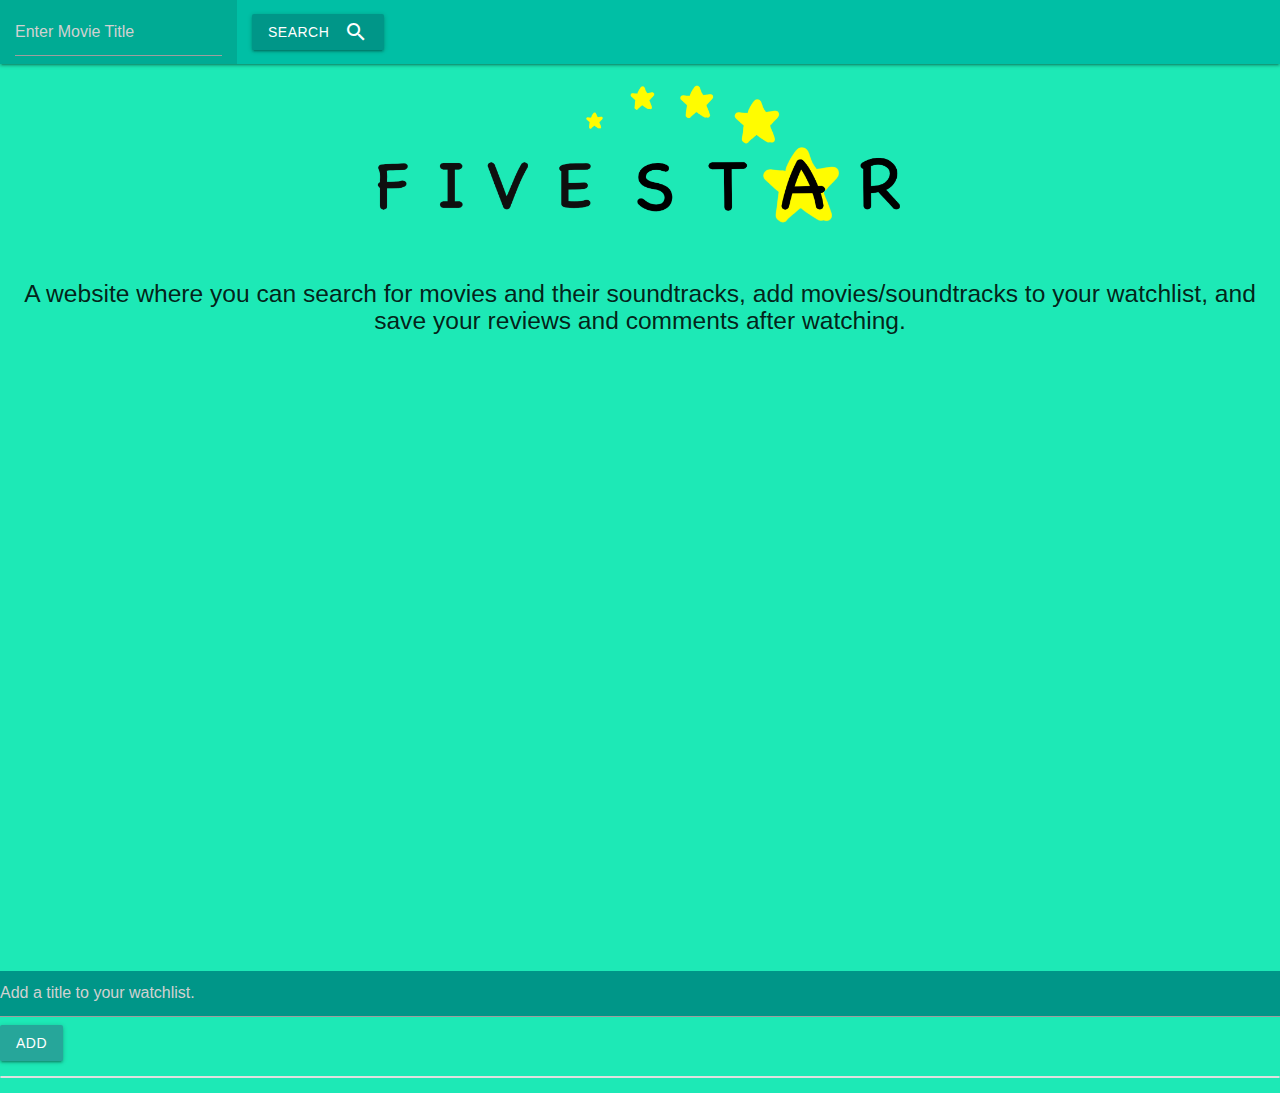
==== index.html @ c6de6014 "Merge branch 'main' of github.com:McKee-T/media-review into tucker" ====
<!DOCTYPE html>
<html lang="en">

<head>
    <meta charset="UTF-8">
    <meta name="viewport" content="width=device-width, initial-scale=1.0">
    <title>FiveStars</title>
    <link rel="stylesheet" href="https://cdnjs.cloudflare.com/ajax/libs/materialize/1.0.0/css/materialize.min.css">
    <link rel="stylesheet" href="./assets/css/style.css" />
    <link href="https://fonts.googleapis.com/icon?family=Material+Icons" rel="stylesheet">
</head>

<body class= "teal accent-3">
    <nav class="teal accent-4">
        <div class="nav-wrapper">
            </a>
            <ul class="left hide-on-med-and-down">
                    <form>
                        <li><a>
                            <input tyle="text" placeholder="Enter Movie Title" id="input">
                        </a></li>
                        <li><a id="searchButton" class="waves-effect waves-light btn teal">search
                            
                            <i class="material-icons right" type="submit" id="searchButton">search</i>
                        </a></li> 
                    </form>
            </ul>
        </div>
    </nav>
    <img class="logo" src="./assets/IMG_0207.PNG">

    <main>

        <div>
            <h5 class="center-align">A website where you can search for movies and their soundtracks, add
                movies/soundtracks to your watchlist, and save your reviews and comments after watching.</h5>
        </div>

        <section class="parent-container">

            <ul class="movieInfo flex-container" id="list">
            </ul>

             <section class="flex-container2">
                <div class="album"></div>
                <div id="results"></div>
                <img class="cover">
            </section>
        </section>
        

        <div class="input-field">
            <input class= "teal" type="text" id="item-input" placeholder="Add a title to your watchlist.">
            <button id="add-item" class="btn">Add</button>

        </div>

        <ul id="watchlist" class="collection"></ul>
    
    </main>

    <script src="https://code.jquery.com/jquery-3.4.1.min.js"></script>
    <script src="./assets/js/main.js"></script>

</body>

</html>
---- assets/css/style.css ----
nav{
  text-align: center;
}

button {
  padding: 10px;
}

body{
  min-height: 100vh;
}

.parent-container{
  margin-left: 23.5%;
  margin-right: 23.5%;
  display: flex;
  justify-content: center;
  display: inline-flex;
  flex-wrap: wrap;
  flex-direction: row;
}

.flex-container2 {
  display: flex;
  margin: 5px;
  padding: 0px;
  justify-content: space-evenly;
  max-width: 1500px;
  max-height: 300px;
}

#results {
  display: flex;
  padding: 0px;
  justify-content: space-evenly;
  max-width: 1000px;
  max-height:600px;
  margin: 2px;
}

.flex-container {
  justify-content: center;
  display: flex;
  margin: 5px;
  flex-wrap: wrap;
}

.album {
  text-align: left;
  margin: 2%;
  display: block;
  width: 30px;
  height:30px;
}

.cover {
  margin: 2%;
  text-align: left;
}

.logo {
  width: auto;
  max-height: 200px;
  display: block;
  margin-left: auto;
  margin-right: auto;
}

.card {
  width: 50%;
  float: left;
}

#list {
  list-style: none;
  width: 350px;
  height: 600px;
}
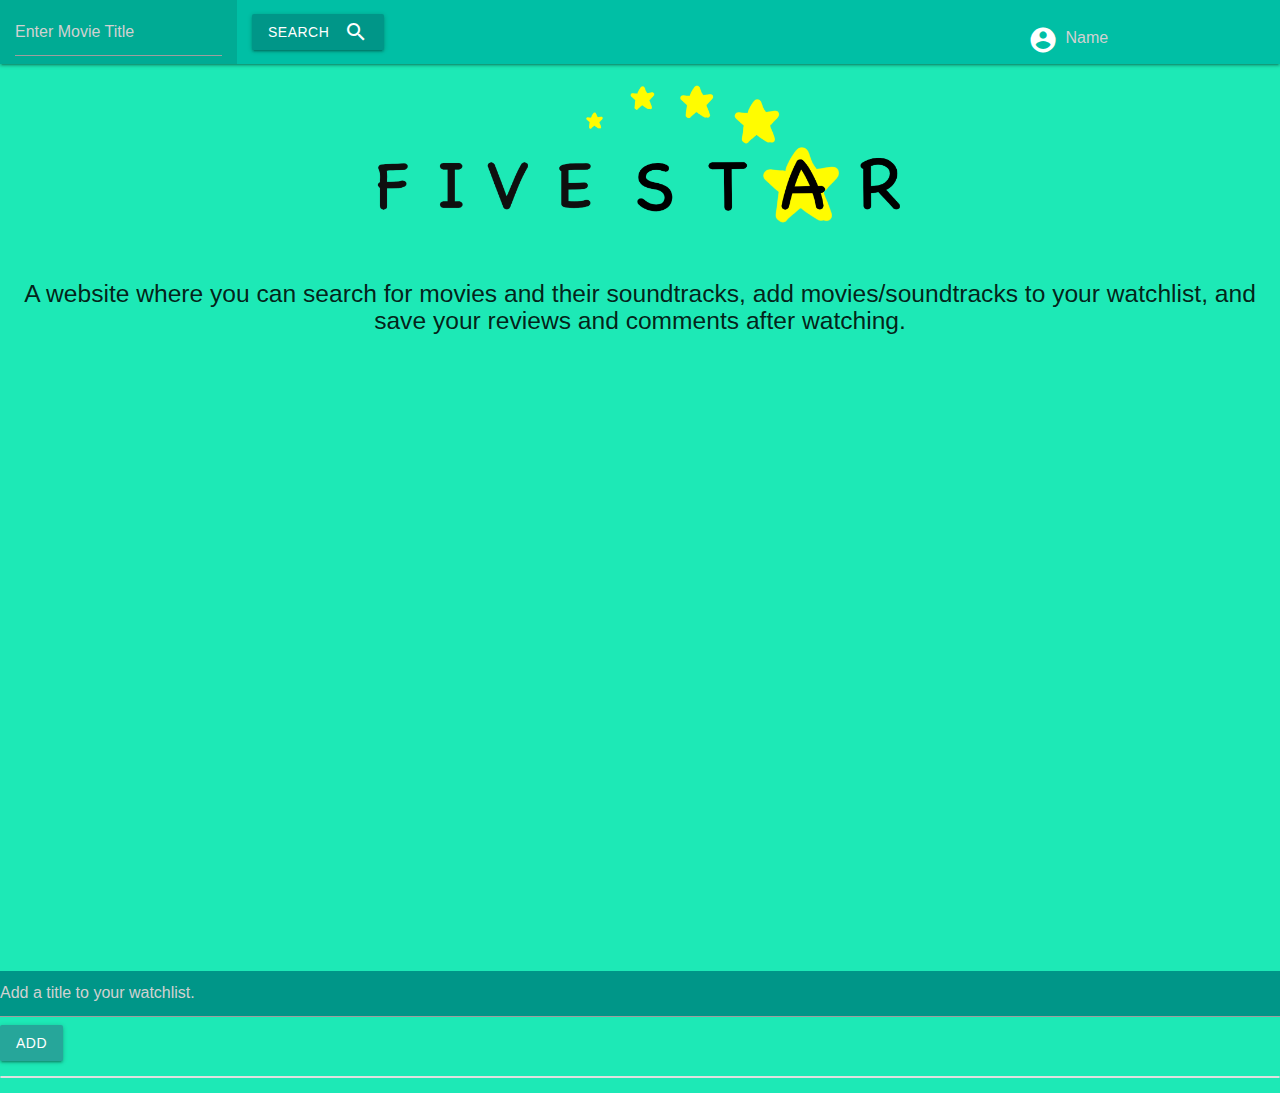
==== commit 54c4c08e: "box styling" ====
--- a/index.html
+++ b/index.html
@@ -13,7 +13,13 @@
 <body class= "teal accent-3">
     <nav class="teal accent-4">
         <div class="nav-wrapper">
+            <a href="#" class="brand-logo right">
+                <div class="input-field col s6">
+                    <i class="material-icons prefix">account_circle</i>
+                    <input id="icon_prefix" type="text" class="validate" placeholder="Name">
+                </div>
             </a>
+
             <ul class="left hide-on-med-and-down">
                     <form>
                         <li><a>
@@ -24,6 +30,7 @@
                             <i class="material-icons right" type="submit" id="searchButton">search</i>
                         </a></li> 
                     </form>
+
             </ul>
         </div>
     </nav>
@@ -46,15 +53,14 @@
                 <div id="results"></div>
                 <img class="cover">
             </section>
+            <br>
         </section>
         
 
         <div class="input-field">
             <input class= "teal" type="text" id="item-input" placeholder="Add a title to your watchlist.">
             <button id="add-item" class="btn">Add</button>
-
         </div>
-
         <ul id="watchlist" class="collection"></ul>
     
     </main>
--- a/assets/css/style.css
+++ b/assets/css/style.css
@@ -7,7 +7,9 @@
 }
 
 body{
+  background: grey;
   min-height: 100vh;
+  background: aquamarine;
 }
 
 .parent-container{
@@ -58,12 +60,21 @@
   text-align: left;
 }
 
+
+body{
+  min-height: 100vh;
+}
+
 .logo {
   width: auto;
   max-height: 200px;
   display: block;
   margin-left: auto;
   margin-right: auto;
+}
+
+.title {
+  color: black;
 }
 
 .card {
@@ -75,6 +86,4 @@
   list-style: none;
   width: 350px;
   height: 600px;
-}
-
-
+}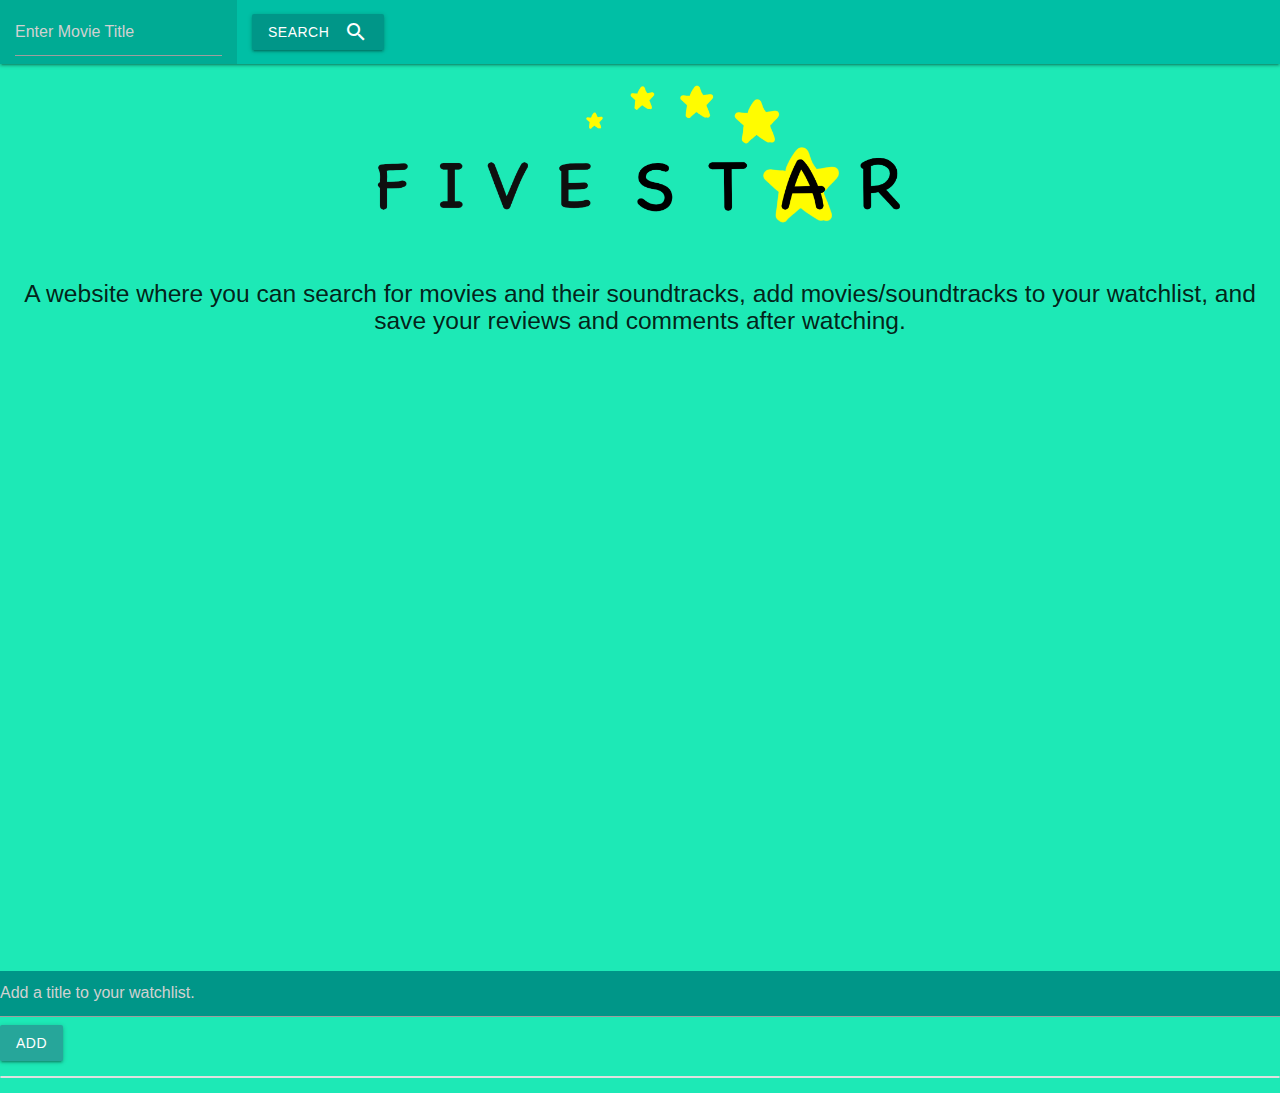
==== commit b14b275e: "Merge branch 'main' of github.com:McKee-T/media-review into hannahp" ====
--- a/index.html
+++ b/index.html
@@ -13,13 +13,7 @@
 <body class= "teal accent-3">
     <nav class="teal accent-4">
         <div class="nav-wrapper">
-            <a href="#" class="brand-logo right">
-                <div class="input-field col s6">
-                    <i class="material-icons prefix">account_circle</i>
-                    <input id="icon_prefix" type="text" class="validate" placeholder="Name">
-                </div>
             </a>
-
             <ul class="left hide-on-med-and-down">
                     <form>
                         <li><a>
@@ -30,7 +24,6 @@
                             <i class="material-icons right" type="submit" id="searchButton">search</i>
                         </a></li> 
                     </form>
-
             </ul>
         </div>
     </nav>
@@ -53,14 +46,15 @@
                 <div id="results"></div>
                 <img class="cover">
             </section>
-            <br>
         </section>
         
 
         <div class="input-field">
             <input class= "teal" type="text" id="item-input" placeholder="Add a title to your watchlist.">
             <button id="add-item" class="btn">Add</button>
+
         </div>
+
         <ul id="watchlist" class="collection"></ul>
     
     </main>
--- a/assets/css/style.css
+++ b/assets/css/style.css
@@ -7,26 +7,25 @@
 }
 
 body{
-  background: grey;
   min-height: 100vh;
-  background: aquamarine;
 }
 
 .parent-container{
-  margin-left: 23.5%;
-  margin-right: 23.5%;
+  margin-left: 5%;
+  margin-right: 5%;
   display: flex;
   justify-content: center;
   display: inline-flex;
   flex-wrap: wrap;
   flex-direction: row;
+  width: 100%;
 }
 
 .flex-container2 {
   display: flex;
   margin: 5px;
   padding: 0px;
-  justify-content: space-evenly;
+  justify-content: center;
   max-width: 1500px;
   max-height: 300px;
 }
@@ -41,7 +40,7 @@
 }
 
 .flex-container {
-  justify-content: center;
+  justify-content: left;
   display: flex;
   margin: 5px;
   flex-wrap: wrap;
@@ -60,21 +59,12 @@
   text-align: left;
 }
 
-
-body{
-  min-height: 100vh;
-}
-
 .logo {
   width: auto;
   max-height: 200px;
   display: block;
   margin-left: auto;
   margin-right: auto;
-}
-
-.title {
-  color: black;
 }
 
 .card {
@@ -84,6 +74,8 @@
 
 #list {
   list-style: none;
-  width: 350px;
+  width: 300px;
   height: 600px;
-}+}
+
+
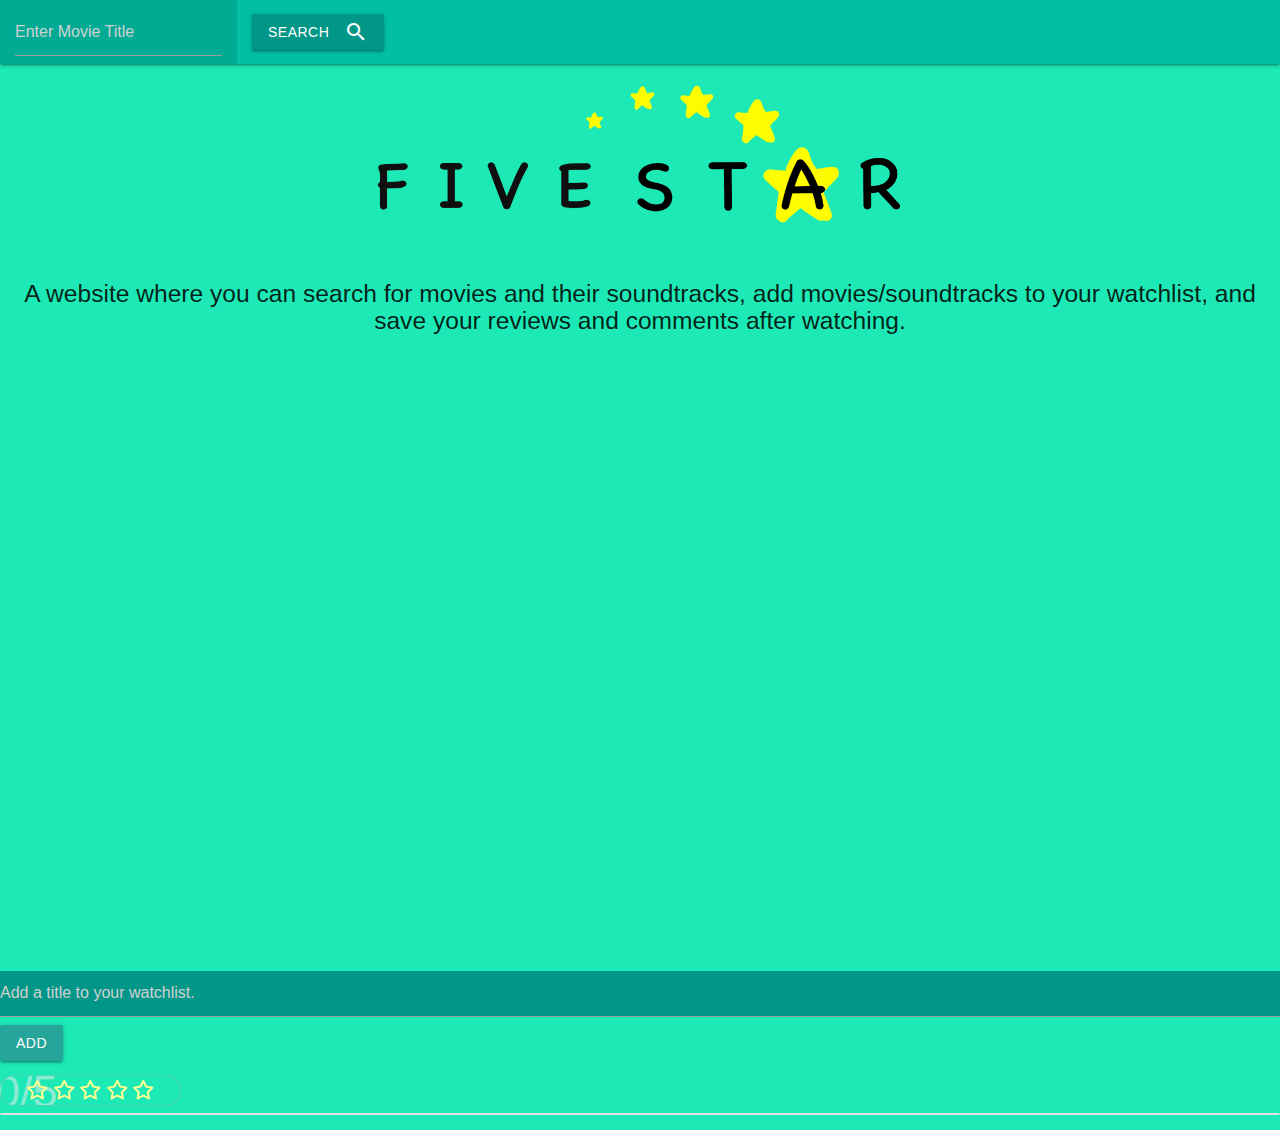
==== commit b499f51a: "star ratings" ====
--- a/index.html
+++ b/index.html
@@ -7,6 +7,7 @@
     <title>FiveStars</title>
     <link rel="stylesheet" href="https://cdnjs.cloudflare.com/ajax/libs/materialize/1.0.0/css/materialize.min.css">
     <link rel="stylesheet" href="./assets/css/style.css" />
+    <link rel="stylesheet" href="https://cdnjs.cloudflare.com/ajax/libs/font-awesome/6.4.2/css/all.min.css">
     <link href="https://fonts.googleapis.com/icon?family=Material+Icons" rel="stylesheet">
 </head>
 
@@ -55,8 +56,18 @@
 
         </div>
 
+<!-- star rating (savannah) -->
+<div class="rating" id="rating">
+    <span class="rating__result"></span> 
+   <i class="rating__star far fa-star"></i>
+   <i class="rating__star far fa-star"></i>
+   <i class="rating__star far fa-star"></i>
+   <i class="rating__star far fa-star"></i>
+   <i class="rating__star far fa-star"></i>
+</div>
+
         <ul id="watchlist" class="collection"></ul>
-    
+
     </main>
 
     <script src="https://code.jquery.com/jquery-3.4.1.min.js"></script>
--- a/assets/css/style.css
+++ b/assets/css/style.css
@@ -11,21 +11,20 @@
 }
 
 .parent-container{
-  margin-left: 5%;
-  margin-right: 5%;
+  margin-left: 23.5%;
+  margin-right: 23.5%;
   display: flex;
   justify-content: center;
   display: inline-flex;
   flex-wrap: wrap;
   flex-direction: row;
-  width: 100%;
 }
 
 .flex-container2 {
   display: flex;
   margin: 5px;
   padding: 0px;
-  justify-content: center;
+  justify-content: space-evenly;
   max-width: 1500px;
   max-height: 300px;
 }
@@ -40,7 +39,7 @@
 }
 
 .flex-container {
-  justify-content: left;
+  justify-content: center;
   display: flex;
   margin: 5px;
   flex-wrap: wrap;
@@ -74,8 +73,44 @@
 
 #list {
   list-style: none;
-  width: 300px;
+  width: 350px;
   height: 600px;
 }
 
+/* star ratings */
 
+.rating {
+  position: relative;
+  width: 180px;
+  background: transparent;
+  display: flex;
+  justify-content: center;
+  align-items: center;
+  gap: .3em;
+  padding: 5px;
+  overflow: hidden;
+  border-radius: 20px;
+  box-shadow: 0 0 2px #b3acac;
+}
+
+.rating__result {
+  position: absolute;
+  top: 0;
+  left: 0;
+  transform: translateY(-10px) translateX(-5px);
+  z-index: -9;
+  font: 3em Arial, Helvetica, sans-serif;
+  color: #ebebeb8e;
+  pointer-events: none;
+}
+
+.rating__star {
+  font-size: 1.3em;
+  cursor: pointer;
+  color: #ffff8d;
+  transition: filter linear .3s;
+}
+
+.rating__star:hover {
+  filter: drop-shadow(1px 1px 4px #ffff00);
+}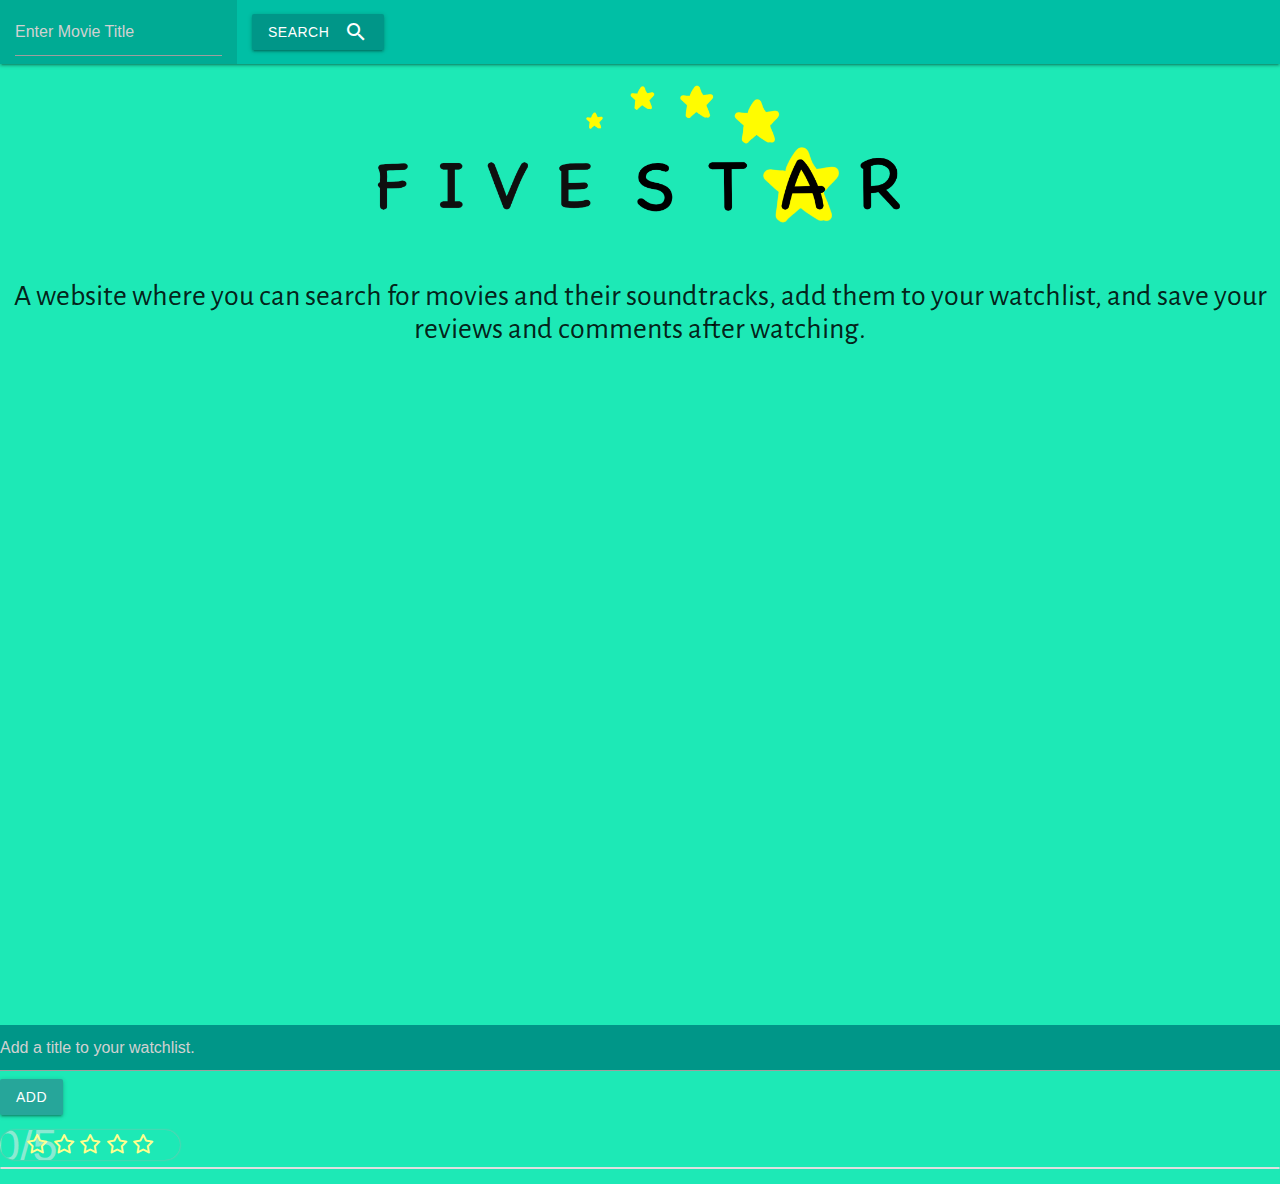
==== commit b5999589: "Merge branch 'main' of github.com:McKee-T/media-review into savannah" ====
--- a/index.html
+++ b/index.html
@@ -8,23 +8,26 @@
     <link rel="stylesheet" href="https://cdnjs.cloudflare.com/ajax/libs/materialize/1.0.0/css/materialize.min.css">
     <link rel="stylesheet" href="./assets/css/style.css" />
     <link rel="stylesheet" href="https://cdnjs.cloudflare.com/ajax/libs/font-awesome/6.4.2/css/all.min.css">
+    <link rel="preconnect" href="https://fonts.googleapis.com">
+    <link rel="preconnect" href="https://fonts.gstatic.com" crossorigin>
+    <link href="https://fonts.googleapis.com/css2?family=Alegreya+Sans&display=swap" rel="stylesheet">
     <link href="https://fonts.googleapis.com/icon?family=Material+Icons" rel="stylesheet">
 </head>
 
-<body class= "teal accent-3">
+<body class="teal accent-3">
     <nav class="teal accent-4">
         <div class="nav-wrapper">
             </a>
             <ul class="left hide-on-med-and-down">
-                    <form>
-                        <li><a>
+                <form>
+                    <li><a>
                             <input tyle="text" placeholder="Enter Movie Title" id="input">
                         </a></li>
-                        <li><a id="searchButton" class="waves-effect waves-light btn teal">search
-                            
+                    <li><a id="searchButton" class="waves-effect waves-light btn teal">search
+
                             <i class="material-icons right" type="submit" id="searchButton">search</i>
-                        </a></li> 
-                    </form>
+                        </a></li>
+                </form>
             </ul>
         </div>
     </nav>
@@ -34,24 +37,27 @@
 
         <div>
             <h5 class="center-align">A website where you can search for movies and their soundtracks, add
-                movies/soundtracks to your watchlist, and save your reviews and comments after watching.</h5>
+                them to your watchlist, and save your reviews and comments after watching.</h5>
         </div>
-
+        <br>
+        <p class="soundtrack-text"></p>
         <section class="parent-container">
 
             <ul class="movieInfo flex-container" id="list">
             </ul>
 
-             <section class="flex-container2">
+            <section class="flex-container2">
                 <div class="album"></div>
                 <div id="results"></div>
                 <img class="cover">
+
             </section>
+
         </section>
-        
+
 
         <div class="input-field">
-            <input class= "teal" type="text" id="item-input" placeholder="Add a title to your watchlist.">
+            <input class="teal" type="text" id="item-input" placeholder="Add a title to your watchlist.">
             <button id="add-item" class="btn">Add</button>
 
         </div>
--- a/assets/css/style.css
+++ b/assets/css/style.css
@@ -10,21 +10,40 @@
   min-height: 100vh;
 }
 
+.center-align {
+  font-family: 'Alegreya Sans', sans-serif;
+  font-size: 30px;
+}
 .parent-container{
-  margin-left: 23.5%;
-  margin-right: 23.5%;
+  margin-left: 5%;
+  margin-right: 5%;
   display: flex;
   justify-content: center;
   display: inline-flex;
   flex-wrap: wrap;
   flex-direction: row;
+  width: 100%;
+}
+
+.flex-container {
+  justify-content: center;
+  display: flex;
+  margin: 5px;
+  flex-wrap: wrap;
+}
+
+.flex-container {
+  justify-content: center;
+  display: flex;
+  margin: 5px;
+  flex-wrap: wrap;
 }
 
 .flex-container2 {
   display: flex;
   margin: 5px;
   padding: 0px;
-  justify-content: space-evenly;
+  justify-content: center;
   max-width: 1500px;
   max-height: 300px;
 }
@@ -39,10 +58,16 @@
 }
 
 .flex-container {
-  justify-content: center;
+  justify-content: left;
   display: flex;
   margin: 5px;
   flex-wrap: wrap;
+}
+
+.soundtrack-text {
+  margin-left: 50%;
+  font-family: 'Alegreya Sans', sans-serif;
+  font-size: 20px;
 }
 
 .album {
@@ -73,8 +98,17 @@
 
 #list {
   list-style: none;
-  width: 350px;
+  width: 300px;
   height: 600px;
+}
+
+#results {
+  display: flex;
+  padding: 0px;
+  justify-content: space-evenly;
+  max-width: 1000px;
+  max-height:600px;
+  margin: 2px;
 }
 
 /* star ratings */
@@ -113,4 +147,5 @@
 
 .rating__star:hover {
   filter: drop-shadow(1px 1px 4px #ffff00);
-}+}
+
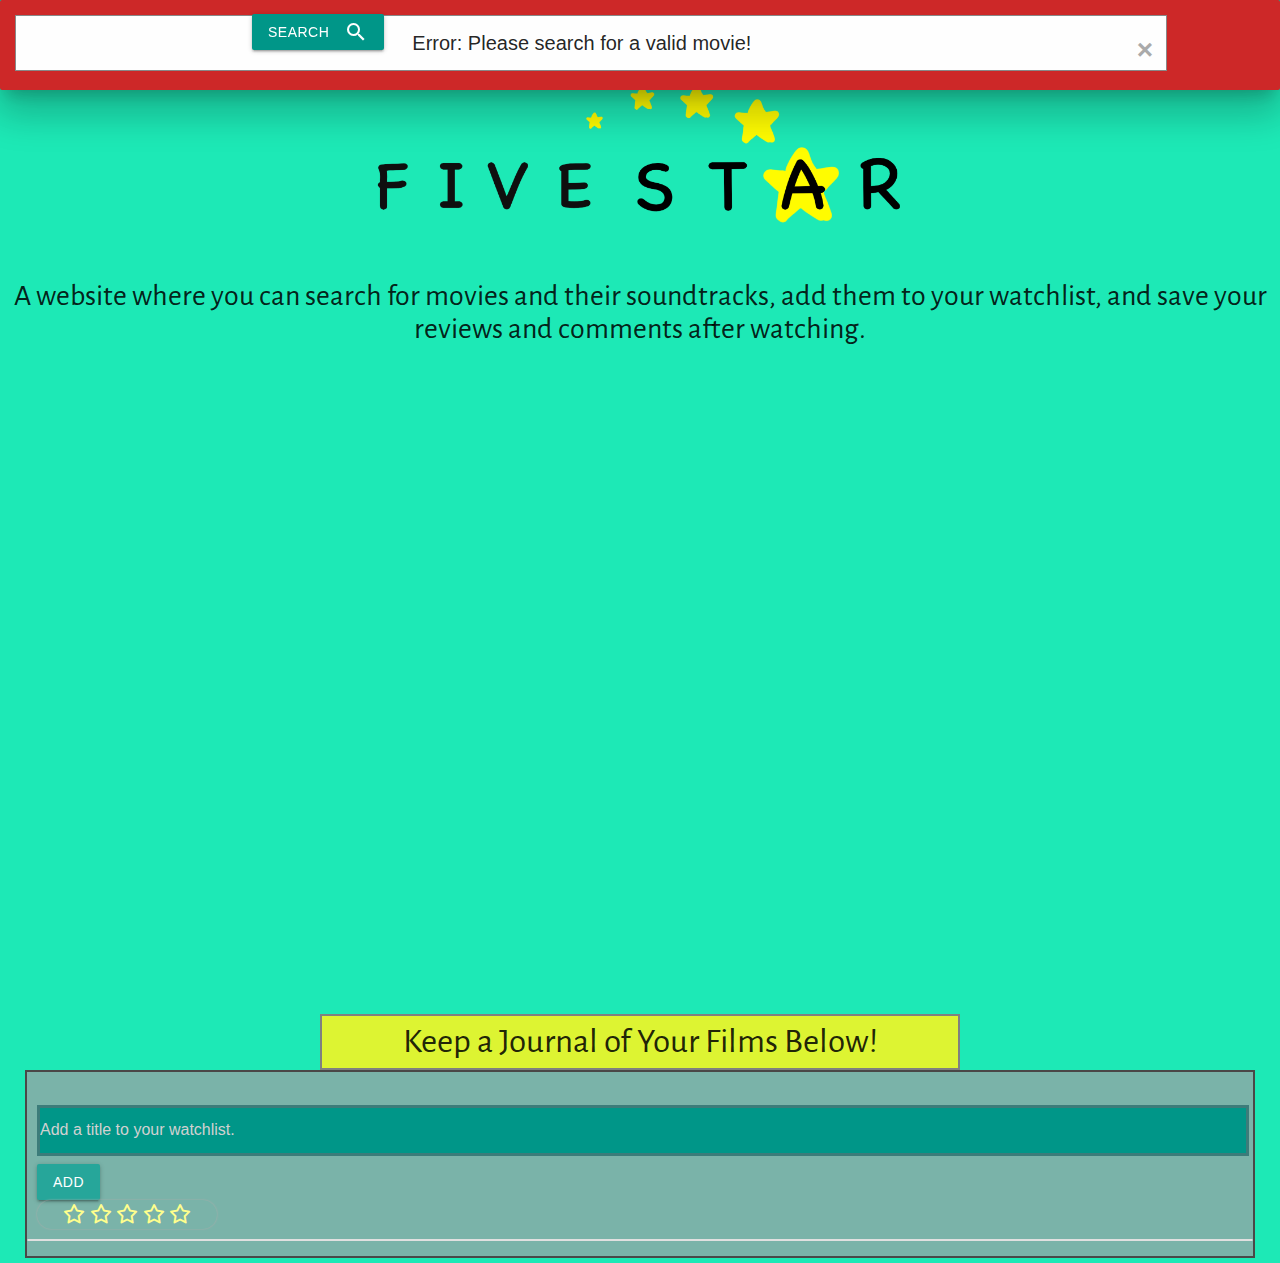
==== commit 9d012385: "fixed text benealt soundtrack" ====
--- a/index.html
+++ b/index.html
@@ -34,13 +34,20 @@
     <img class="logo" src="./assets/IMG_0207.PNG">
 
     <main>
-
+        <!-- Error Modal -->
+        <div id="errorModal" class="modal">
+            <div class="modal-content">
+            <span class="close" id="closeErrorModal">&times;</span>
+            <p id="errorMessage">Error: Please search for a valid movie!</p>
+            </div>
+        </div>
+  
         <div>
             <h5 class="center-align">A website where you can search for movies and their soundtracks, add
                 them to your watchlist, and save your reviews and comments after watching.</h5>
         </div>
         <br>
-        <p class="soundtrack-text"></p>
+        
         <section class="parent-container">
 
             <ul class="movieInfo flex-container" id="list">
@@ -48,31 +55,38 @@
 
             <section class="flex-container2">
                 <div class="album"></div>
+                <img class="cover">
                 <div id="results"></div>
-                <img class="cover">
-
+                <div class="soundtrack-text"></div>
+                <!-- <p ></p> -->
             </section>
-
+          <br>  
         </section>
-
-
+         <p class="journal-text">Keep a Journal of Your Films Below!</p>
+        <div class="input-container">
+        <br>
+        
         <div class="input-field">
             <input class="teal" type="text" id="item-input" placeholder="Add a title to your watchlist.">
+            
             <button id="add-item" class="btn">Add</button>
+        <div class="collection-item">
 
+            <div class="rating" id="rating">
+            <span class="rating__result"></span> 
+            <i class="rating__star far fa-star"></i>
+            <i class="rating__star far fa-star"></i>
+            <i class="rating__star far fa-star"></i>
+            <i class="rating__star far fa-star"></i>
+            <i class="rating__star far fa-star"></i>
+            </div>
         </div>
-
-<!-- star rating (savannah) -->
-<div class="rating" id="rating">
-    <span class="rating__result"></span> 
-   <i class="rating__star far fa-star"></i>
-   <i class="rating__star far fa-star"></i>
-   <i class="rating__star far fa-star"></i>
-   <i class="rating__star far fa-star"></i>
-   <i class="rating__star far fa-star"></i>
-</div>
-
+            
+        </div>
+        
         <ul id="watchlist" class="collection"></ul>
+    </div>
+        
 
     </main>
 
--- a/assets/css/style.css
+++ b/assets/css/style.css
@@ -1,8 +1,11 @@
+/* Element */
 nav{
   text-align: center;
-}
-
-button {
+  margin: 0px;
+  max-width: 100%;
+}
+
+button{
   padding: 10px;
 }
 
@@ -10,67 +13,73 @@
   min-height: 100vh;
 }
 
-.center-align {
+/* Class */
+.center-align{
   font-family: 'Alegreya Sans', sans-serif;
   font-size: 30px;
 }
+
 .parent-container{
-  margin-left: 5%;
-  margin-right: 5%;
-  display: flex;
-  justify-content: center;
-  display: inline-flex;
+  margin-left: 25%;
+  margin-right: 25%;  /*i changed these (left & right) because my laptop monitor is small. Now they are side by side on my small monitor-HP*/
+  display: flex;
+  justify-content: space-evenly; /*did this to make sure in middle of page etc. -HP*/
+  /* display: inline-flex;    I dont think this was doing anything -HP */
   flex-wrap: wrap;
   flex-direction: row;
-  width: 100%;
-}
-
-.flex-container {
+}
+
+.flex-container{
+  justify-content: left; /* //justify-content needs to stay LEFT */
+  display: flex;
+  margin:0px;
+  margin-right: 70px;
+  flex-wrap: wrap;
+  /* box-shadow: 5px 5px 20px black; */
+}
+.journal-text{
+  text-align: center;
+  font-family:'Alegreya Sans', sans-serif;
+  font-size: 35px;
+  border: 2px solid gray;
+  margin-left: 25%;
+  margin-right: 25%;
+  margin-bottom: 0px;
+  background-color: rgb(221, 244, 50);
+}
+
+.flex-container2{
+  display: flex;
+  flex-direction: column; /*HP changed to column for text to be beneath soundtrack image*/
   justify-content: center;
-  display: flex;
-  margin: 5px;
-  flex-wrap: wrap;
-}
-
-.flex-container {
-  justify-content: center;
-  display: flex;
-  margin: 5px;
-  flex-wrap: wrap;
-}
-
-.flex-container2 {
-  display: flex;
-  margin: 5px;
+  align-items: center;
+  /* max-width: 1500px; */
+  max-height: 310px;
   padding: 0px;
-  justify-content: center;
-  max-width: 1500px;
-  max-height: 300px;
-}
-
-#results {
-  display: flex;
-  padding: 0px;
-  justify-content: space-evenly;
-  max-width: 1000px;
-  max-height:600px;
-  margin: 2px;
-}
-
-.flex-container {
-  justify-content: left;
-  display: flex;
-  margin: 5px;
-  flex-wrap: wrap;
-}
-
-.soundtrack-text {
-  margin-left: 50%;
+  /* box-shadow: 5px 5px 15px black; */
+}
+
+.input-field{
+  margin: 10px;
+}
+
+.input-container{
+  margin-left: 25px;
+  margin-right: 25px;
+  margin-top: 0px;
+  margin-bottom: 5px;
+  background-color: rgb(122, 179, 169);
+  border: 2px solid rgb(74, 72, 72);
+  box-shadow: 3px outset gray;
+}
+
+.soundtrack-text{
+  margin-left: 0;/* do not change this*/
   font-family: 'Alegreya Sans', sans-serif;
   font-size: 20px;
 }
 
-.album {
+.album{
   text-align: left;
   margin: 2%;
   display: block;
@@ -78,12 +87,13 @@
   height:30px;
 }
 
-.cover {
+.cover{
+  margin-top: 5px;  /*HP added this so the image would align with movie poster*/
   margin: 2%;
   text-align: left;
 }
 
-.logo {
+.logo{
   width: auto;
   max-height: 200px;
   display: block;
@@ -91,29 +101,14 @@
   margin-right: auto;
 }
 
-.card {
+.card{
   width: 50%;
   float: left;
 }
 
-#list {
-  list-style: none;
-  width: 300px;
-  height: 600px;
-}
-
-#results {
-  display: flex;
-  padding: 0px;
-  justify-content: space-evenly;
-  max-width: 1000px;
-  max-height:600px;
-  margin: 2px;
-}
-
 /* star ratings */
 
-.rating {
+.rating{
   position: relative;
   width: 180px;
   background: transparent;
@@ -127,7 +122,7 @@
   box-shadow: 0 0 2px #b3acac;
 }
 
-.rating__result {
+.rating__result{
   position: absolute;
   top: 0;
   left: 0;
@@ -138,14 +133,77 @@
   pointer-events: none;
 }
 
-.rating__star {
+.rating__star{
   font-size: 1.3em;
   cursor: pointer;
   color: #ffff8d;
   transition: filter linear .3s;
 }
 
-.rating__star:hover {
+.rating__star:hover{
   filter: drop-shadow(1px 1px 4px #ffff00);
 }
 
+/* id */
+#list{
+  list-style: none;
+  width: 300px;
+  height: 600px;
+}
+
+#results{
+  display: flex;
+  padding: 0px;
+  justify-content: space-evenly;
+  max-width: 1000px;
+  max-height:600px;
+  margin: 2px;
+}
+
+#item-input.teal{
+  border: 3px solid rgba(82, 115, 116, 0.736);
+}
+
+/* Style for the error modal */
+#errorModal{
+  display: block;
+  position: fixed;
+  top: 0;
+  left: 0;
+  width: 100%;
+  height: 10%;
+  background-color: rgb(205, 40, 40);
+}
+
+/* Style for the error modal content */
+#errorModal .modal-content{
+  background-color: #fefefe;
+  margin: 15px;
+  padding: 12px;
+  border: 1px solid #888;
+  width: 90%;
+}
+
+/* Style for the close button in the error modal */
+#errorModal .close{
+  color: #aaa;
+  margin: 1px;
+  float: right;
+  font-size: 28px;
+  font-weight: bold;
+}
+
+#errorModal .close:hover,
+#errorModal .close:focus{
+  color: black;
+  text-decoration: none;
+  cursor: pointer;
+}
+
+#errorMessage{
+  text-align: center;
+  margin: 0px;
+  font-size: 20px;
+}
+
+/* media queries */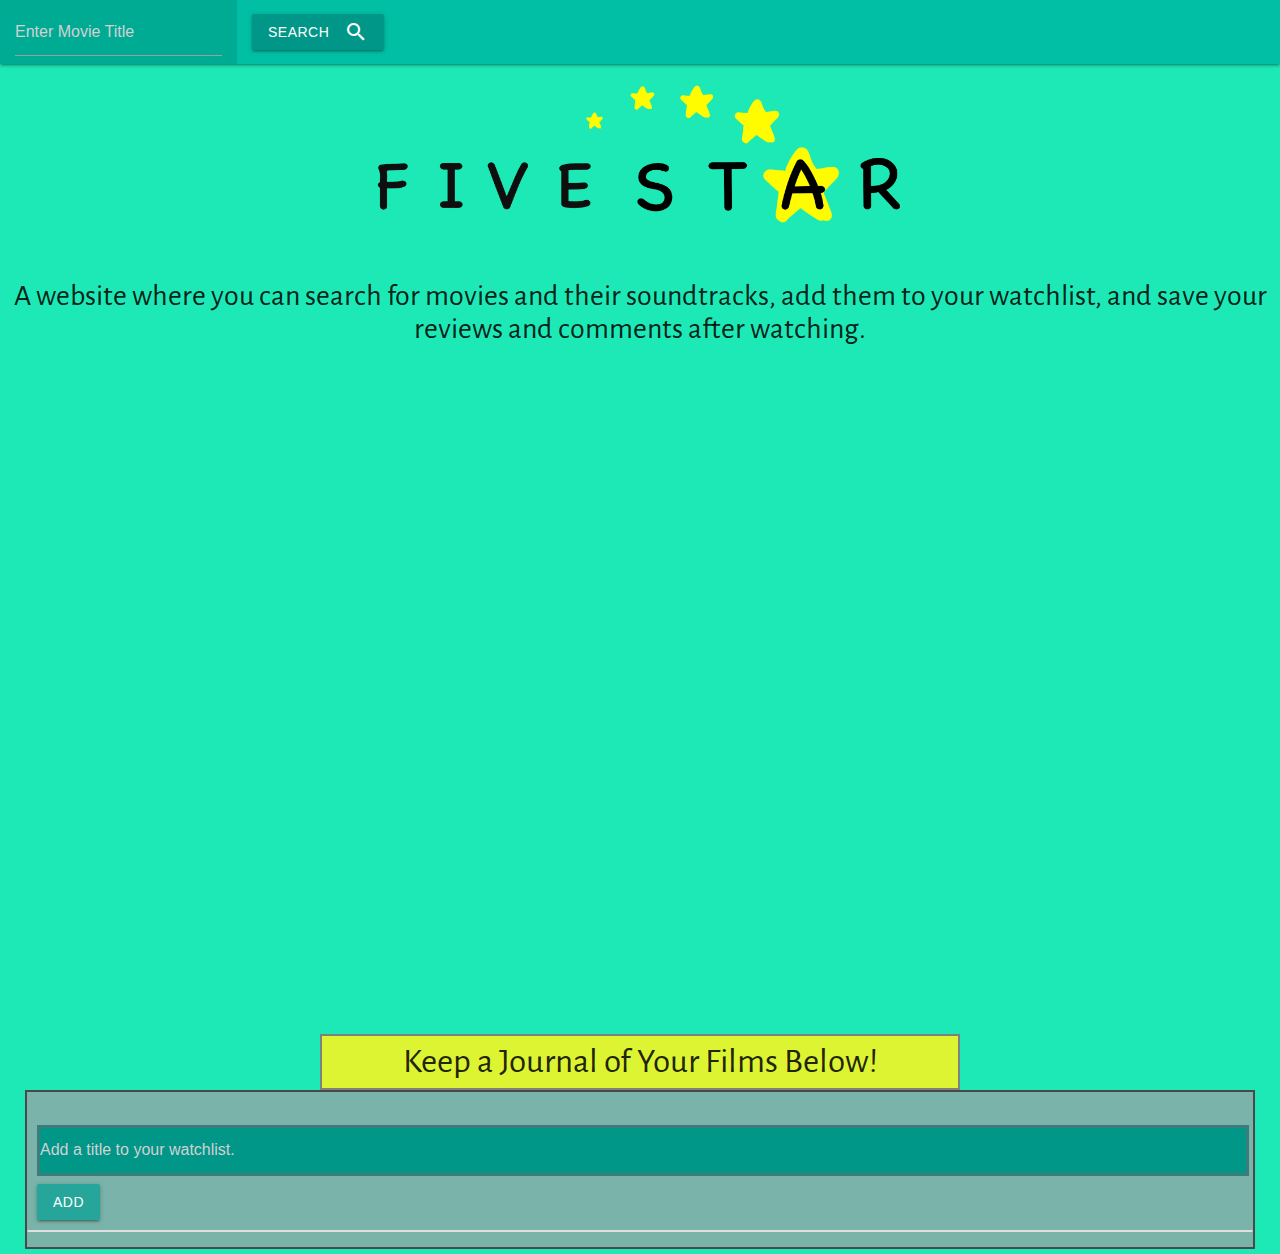
==== commit 2f2cf611: "Merge pull request #28 from McKee-T/bethany" ====
--- a/index.html
+++ b/index.html
@@ -47,7 +47,7 @@
                 them to your watchlist, and save your reviews and comments after watching.</h5>
         </div>
         <br>
-        
+        <p class="soundtrack-text"></p>
         <section class="parent-container">
 
             <ul class="movieInfo flex-container" id="list">
@@ -55,10 +55,9 @@
 
             <section class="flex-container2">
                 <div class="album"></div>
+                <div id="results"></div>
                 <img class="cover">
-                <div id="results"></div>
-                <div class="soundtrack-text"></div>
-                <!-- <p ></p> -->
+
             </section>
           <br>  
         </section>
@@ -69,20 +68,10 @@
         <div class="input-field">
             <input class="teal" type="text" id="item-input" placeholder="Add a title to your watchlist.">
             
-            <button id="add-item" class="btn">Add</button>
-        <div class="collection-item">
-
-            <div class="rating" id="rating">
-            <span class="rating__result"></span> 
-            <i class="rating__star far fa-star"></i>
-            <i class="rating__star far fa-star"></i>
-            <i class="rating__star far fa-star"></i>
-            <i class="rating__star far fa-star"></i>
-            <i class="rating__star far fa-star"></i>
-            </div>
-        </div>
-            
-        </div>
+        <button id="add-item" class="btn">Add</button></div>
+        <div class="collection-item"></div>
+        
+        
         
         <ul id="watchlist" class="collection"></ul>
     </div>
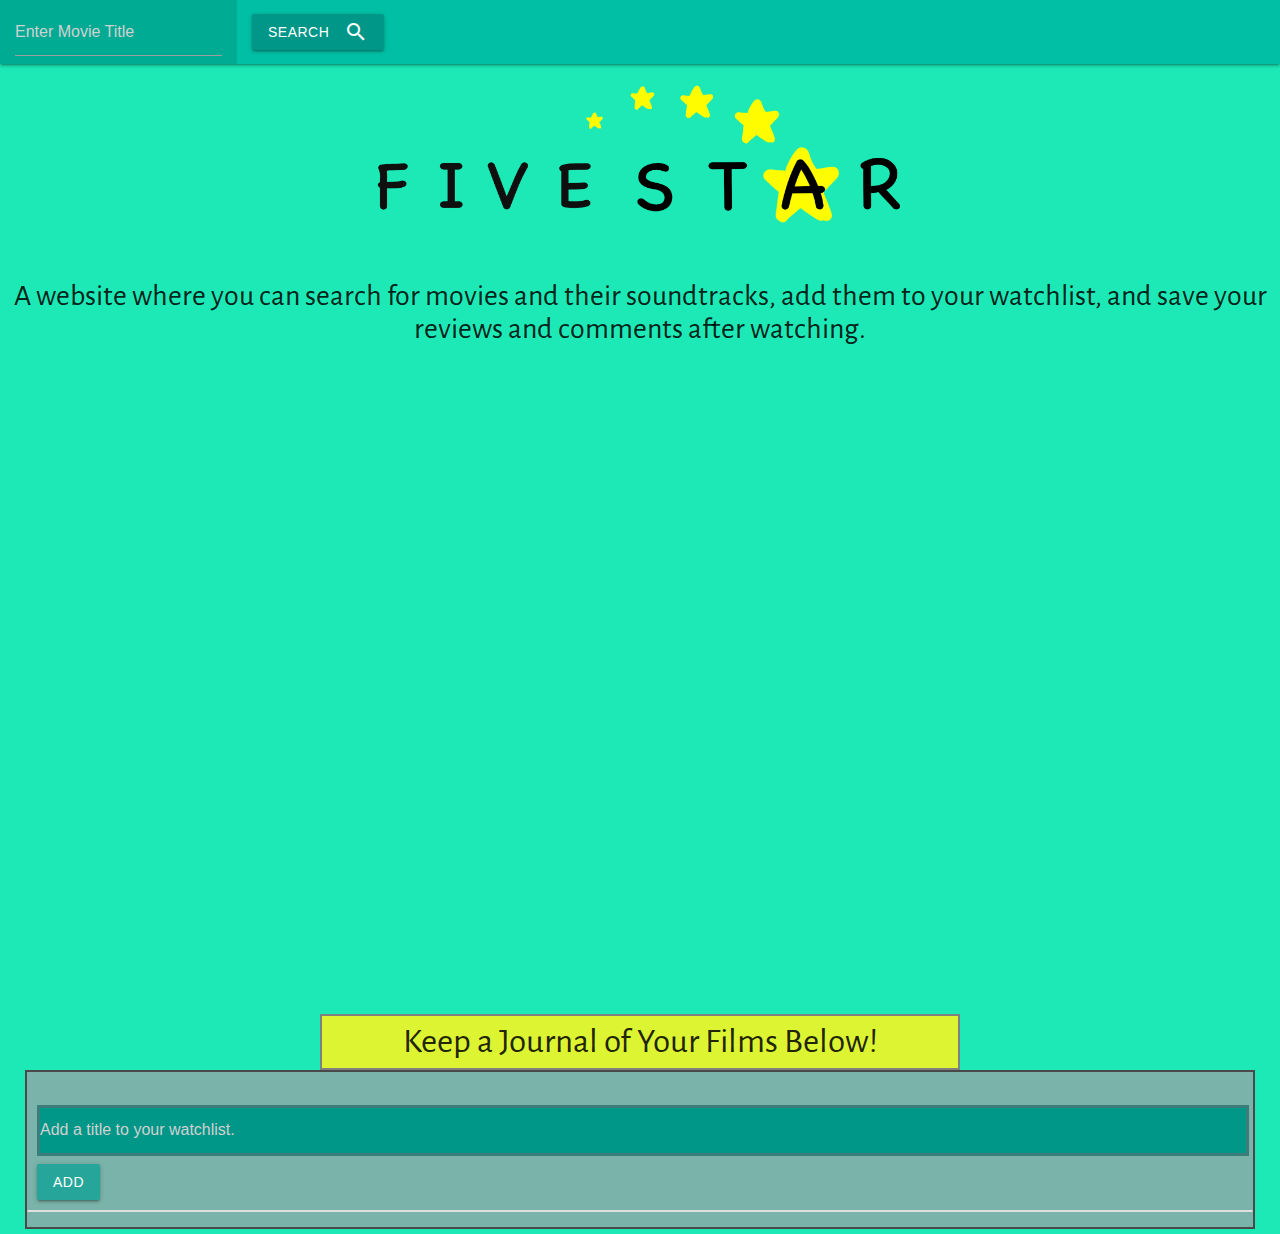
==== commit 1f4bb834: "screen shot to readme, other stuff" ====
--- a/index.html
+++ b/index.html
@@ -18,7 +18,7 @@
     <nav class="teal accent-4">
         <div class="nav-wrapper">
             </a>
-            <ul class="left hide-on-med-and-down">
+            <ul>
                 <form>
                     <li><a>
                             <input tyle="text" placeholder="Enter Movie Title" id="input">
@@ -47,7 +47,7 @@
                 them to your watchlist, and save your reviews and comments after watching.</h5>
         </div>
         <br>
-        <p class="soundtrack-text"></p>
+        
         <section class="parent-container">
 
             <ul class="movieInfo flex-container" id="list">
@@ -55,9 +55,10 @@
 
             <section class="flex-container2">
                 <div class="album"></div>
+                <img class="cover">
                 <div id="results"></div>
-                <img class="cover">
-
+                <div class="soundtrack-text"></div>
+                <!-- <p ></p> -->
             </section>
           <br>  
         </section>
